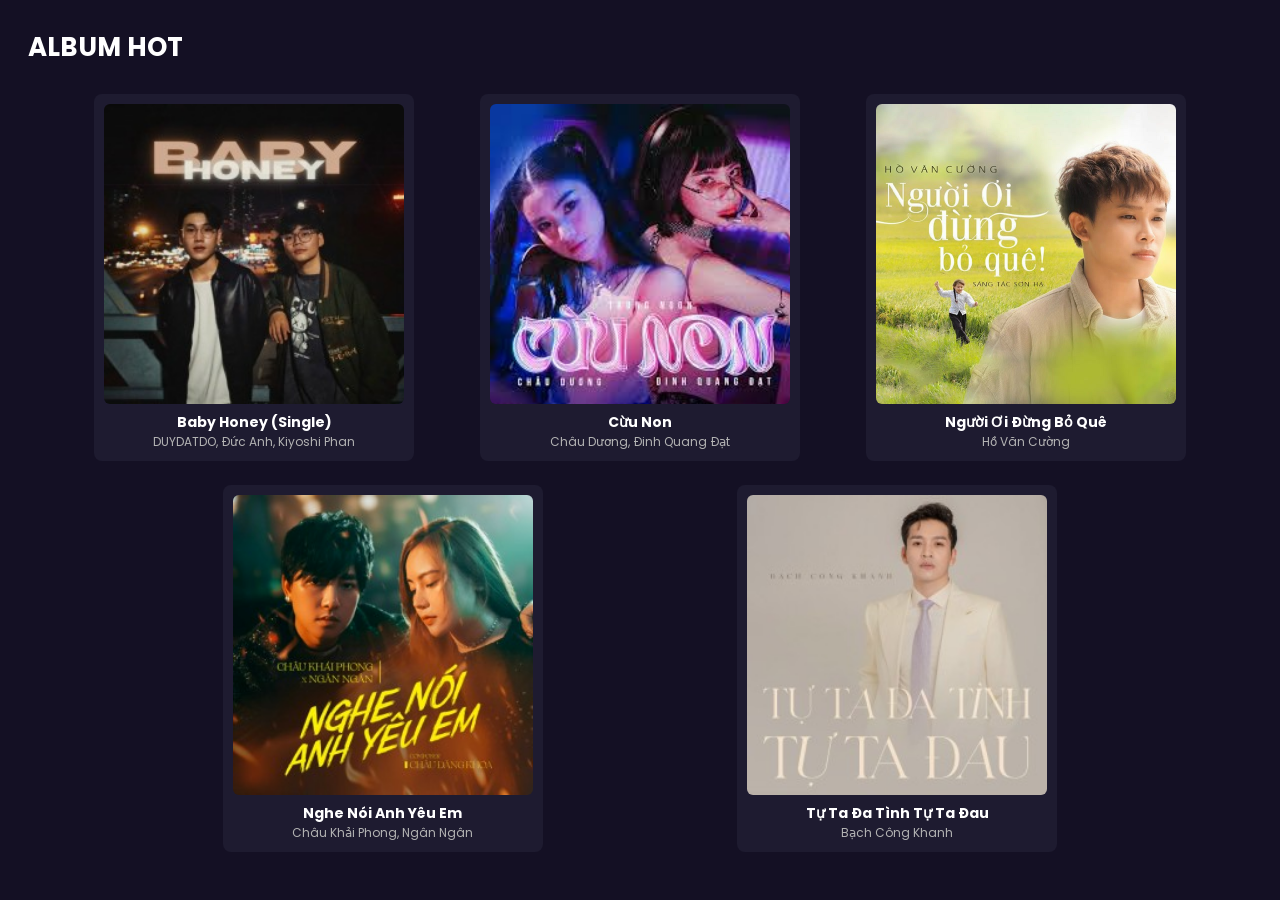
==== index.html @ 9b88fe90 "Add files via upload" ====
<!DOCTYPE html>
<html lang="vi">
<head>
  <meta charset="UTF-8">
  <meta name="viewport" content="width=device-width, initial-scale=1.0">
  <title>Document</title>
  <link href="https://fonts.googleapis.com/css2?family=Poppins:wght@300;400;600&display=swap" rel="stylesheet">
  <link rel="stylesheet" href="style.css">
  <link rel="stylesheet" href="https://maxcdn.bootstrapcdn.com/font-awesome/4.7.0/css/font-awesome.min.css">
</head>
<body>
  <div class="album-section">
    <div class="album-title">Album Hot</div>
    <div class="album-list">
      <div class="album-item">
        <div class="img-container">
          <img src="b1.jpg" alt="Hướng Dương">
          <div class="overlay">
            <div class="icon-group">
              <i class="fa fa-heart"></i>
              <i class="fa fa-play-circle"></i>
              <i class="fa fa-ellipsis-h"></i>
            </div>
          </div>
        </div>
        <div class="album-name">Baby Honey (Single)</div>
        <div class="artist-name">DUYDATDO, Đức Anh, Kiyoshi Phan</div>
      </div>

      <div class="album-item">
        <div class="img-container">
          <img src="b2.jpg" alt="Đá Tan">
          <div class="overlay">
            <div class="icon-group">
              <i class="fa fa-heart"></i>
              <i class="fa fa-play-circle"></i>
              <i class="fa fa-ellipsis-h"></i>
            </div>
          </div>
        </div>
        <div class="album-name">Cừu Non</div>
        <div class="artist-name">Châu Dương, Đinh Quang Đạt</div>
      </div>

      <div class="album-item">
        <div class="img-container">
          <img src="b3.jpg" alt="Trước Khi Em Tồn Tại">
          <div class="overlay">
            <div class="icon-group">
              <i class="fa fa-heart"></i>
              <i class="fa fa-play-circle"></i>
              <i class="fa fa-ellipsis-h"></i>
            </div>
          </div>
        </div>
        <div class="album-name">Người Ơi Đừng Bỏ Quê</div>
        <div class="artist-name">Hồ Văn Cường</div>
      </div>

      <div class="album-item">
        <div class="img-container">
          <img src="b4.jpg" alt="Em Dạo Này">
          <div class="overlay">
            <div class="icon-group">
              <i class="fa fa-heart"></i>
              <i class="fa fa-play-circle"></i>
              <i class="fa fa-ellipsis-h"></i>
            </div>
          </div>
        </div>
        <div class="album-name">Nghe Nói Anh Yêu Em</div>
        <div class="artist-name">Châu Khải Phong, Ngân Ngân</div>
      </div>

      <div class="album-item">
        <div class="img-container">
          <img src="b5.jpg" alt="Cho Tôi Đi Theo">
          <div class="overlay">
            <div class="icon-group">
              <i class="fa fa-heart"></i>
              <i class="fa fa-play-circle"></i>
              <i class="fa fa-ellipsis-h"></i>
            </div>
          </div>
        </div>
        <div class="album-name">Tự Ta Đa Tình Tự Ta Đau</div>
        <div class="artist-name">Bạch Công Khanh</div>
      </div>
    </div>
  </div>
</body>
</html>
---- style.css ----
body {
    background-color: #141024;
    color: white;
    font-family: 'Poppins', sans-serif;
    padding: 20px;
  }
  
  .album-section {
    margin: auto;
  }
  
  .album-title {
    font-size: 26px;
    font-weight: bold;
    margin-bottom: 15px;
    text-transform: uppercase;
  }
  
  .album-list {
    display: flex;
    flex-wrap: wrap;
    justify-content: space-evenly;
    overflow-x: auto;
  }
  
  .album-item {
    background-color: #1e1b30;
    padding: 10px;
    border-radius: 8px;
    width: 15%;
    text-align: center;
    overflow: hidden;
    cursor: pointer;
    min-width: 300px;
    margin: 12px 0px;
  }
  
  .img-container {
    position: relative;
    overflow: hidden;
    border-radius: 6px;
  }
  
  .img-container img {
    display: block;
    width: 100%;
    height: auto;
    transition: transform 0.3s ease-in-out;
    transform-origin: center;
  }
  
  .overlay {
    position: absolute;
    top: 0;
    left: 0;
    right: 0;
    bottom: 0;
    width: 100%;
    background: rgba(0, 0, 0, 0.5);
    opacity: 0;
    transition: opacity 0.3s ease;
    pointer-events: none;
  }
  
  /* Nhóm icon */
  .icon-group {
    position: absolute;
    top: 50%;
    left: 50%;
    transform: translate(-50%, -50%);
    display: flex;
    gap: 15px;
    opacity: 0;
    transition: opacity 0.3s ease-in-out;
  }
  
  .icon-group i {
    font-size: 24px;
    color: white;
    transition: transform 0.2s ease-in-out;
  }
  
  /* Hiệu ứng hover icon */
  .icon-group i:hover {
    transform: scale(1.2);
    color: #f1c40f;
  }
  
  .album-item:hover .img-container img {
    transform: scale(1.1);
  }
  
  .album-item:hover .img-container .overlay {
    opacity: 1;
  }
  
  .album-item:hover .icon-group {
    opacity: 1;
  }
  
  .album-name {
    font-weight: bold;
    margin-top: 8px;
    font-size: 14px;
  }
  
  .artist-name {
    font-size: 12px;
    color: #b3b3b3;
  }
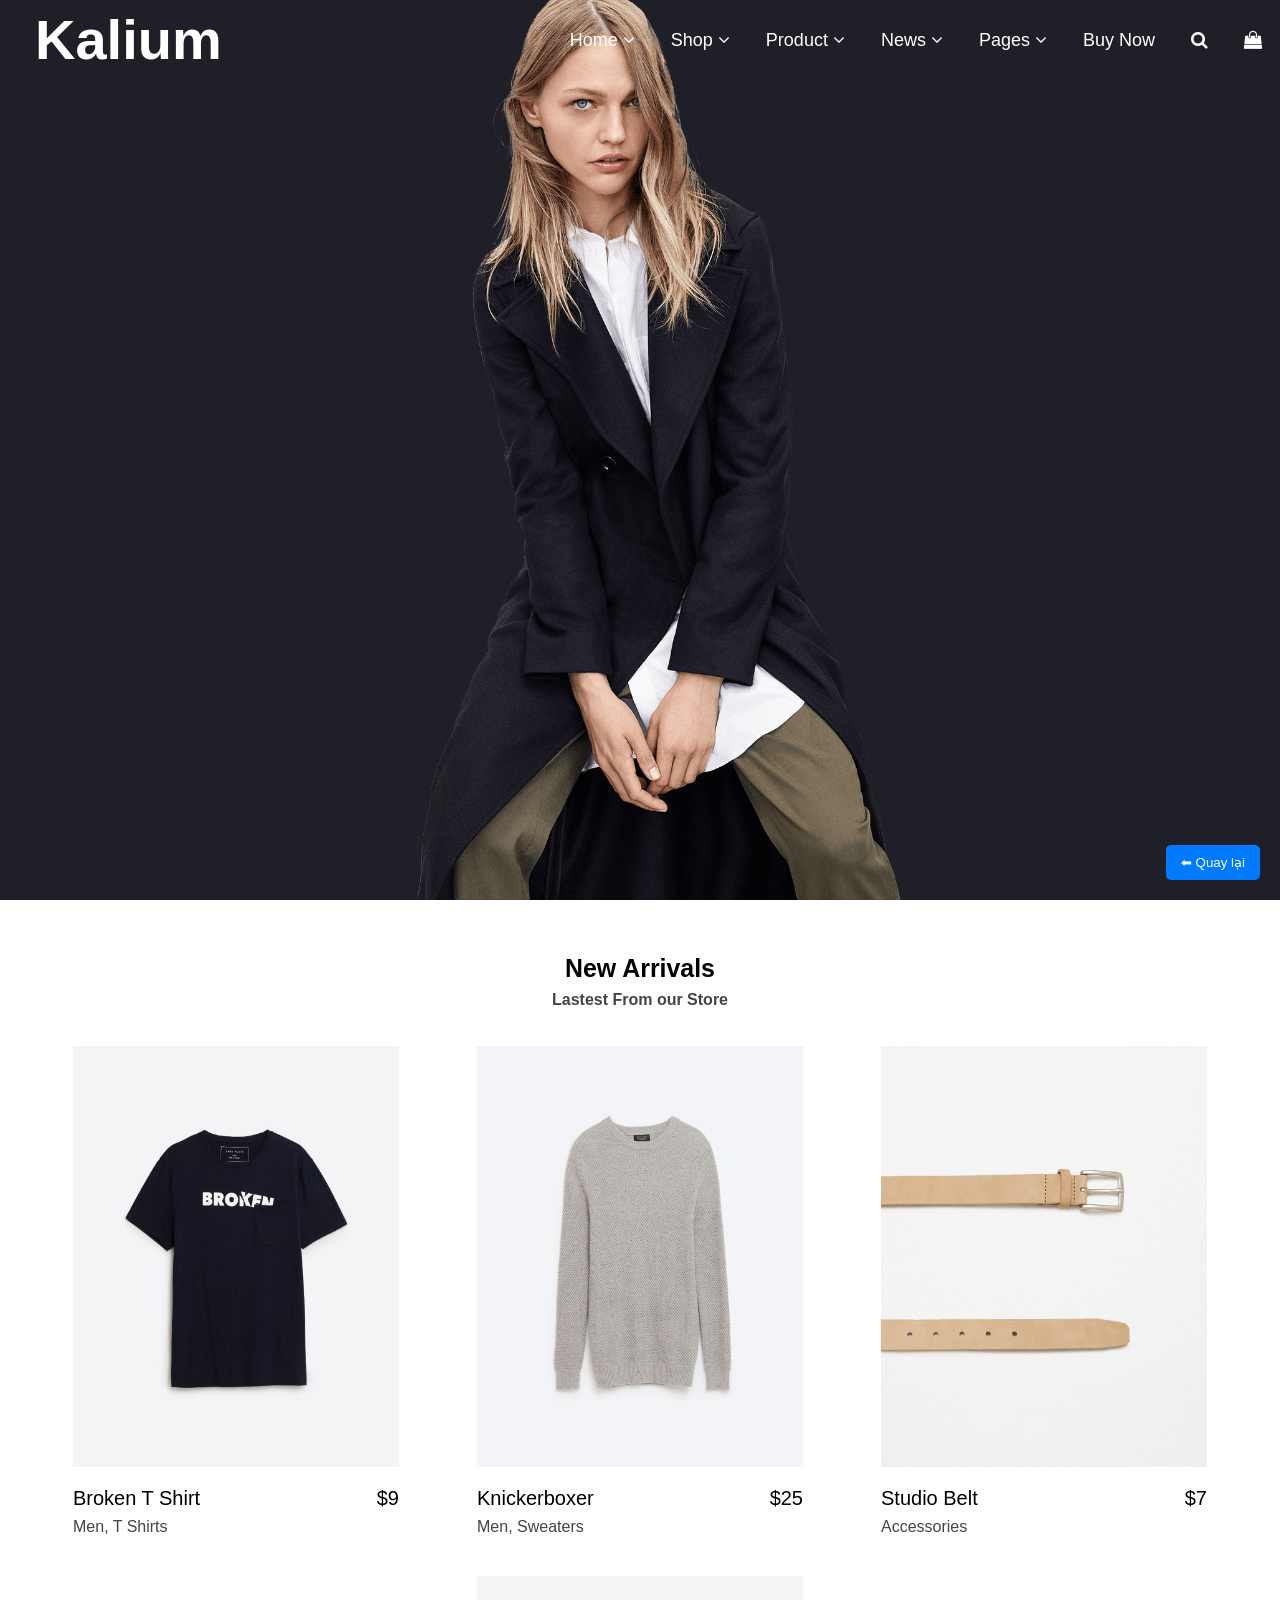
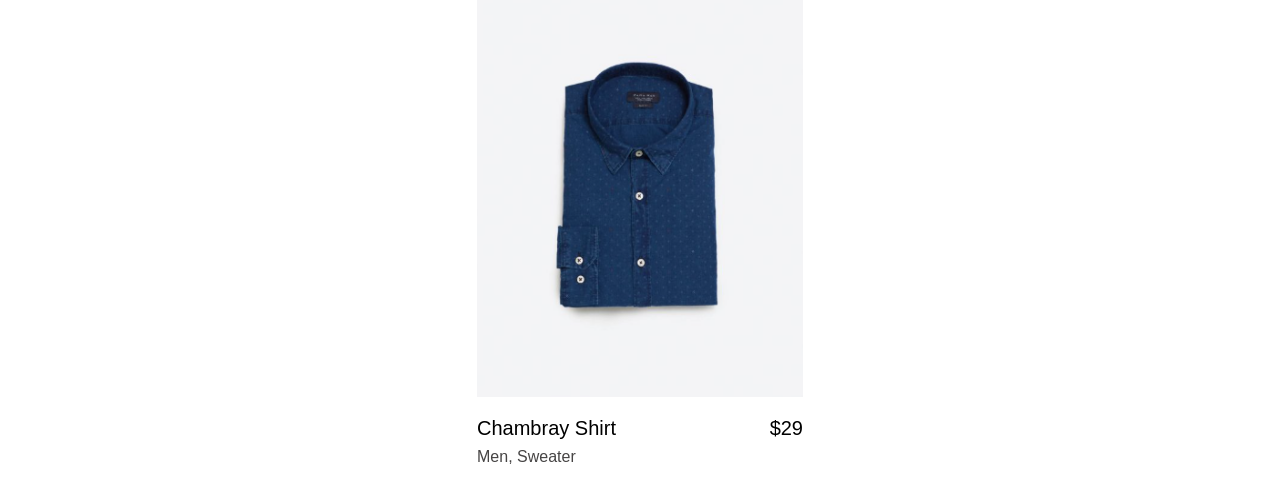
==== commit 0a8f5703: "Add files via upload" ====
--- a/index.html
+++ b/index.html
@@ -1,92 +1,151 @@
 <!DOCTYPE html>
-<html lang="vi">
+<html lang="en">
 <head>
-  <meta charset="UTF-8">
-  <meta name="viewport" content="width=device-width, initial-scale=1.0">
-  <title>Document</title>
-  <link href="https://fonts.googleapis.com/css2?family=Poppins:wght@300;400;600&display=swap" rel="stylesheet">
-  <link rel="stylesheet" href="style.css">
-  <link rel="stylesheet" href="https://maxcdn.bootstrapcdn.com/font-awesome/4.7.0/css/font-awesome.min.css">
+    <meta charset="UTF-8">
+    <meta name="viewport" content="width=device-width, initial-scale=1.0">
+    <link rel="stylesheet" href="style.css">
+    <link rel="stylesheet" href="https://maxcdn.bootstrapcdn.com/font-awesome/4.7.0/css/font-awesome.min.css">
+    <title>Document</title>
 </head>
 <body>
-  <div class="album-section">
-    <div class="album-title">Album Hot</div>
-    <div class="album-list">
-      <div class="album-item">
-        <div class="img-container">
-          <img src="b1.jpg" alt="Hướng Dương">
-          <div class="overlay">
-            <div class="icon-group">
-              <i class="fa fa-heart"></i>
-              <i class="fa fa-play-circle"></i>
-              <i class="fa fa-ellipsis-h"></i>
+    <div class="container">
+        <div class="background-pic">
+            <img src="home_slider_2.png" alt="">
+        </div>
+
+        <div class="header">
+            <div class="logo-header">
+                <h1>Kalium</h1>
             </div>
-          </div>
+
+            <div class="navbar"> 
+
+                <div class="nav">
+                    <p>Home <i class="fa fa-angle-down" aria-hidden="true"></i></p>
+                    <div class="subnav">
+                        <li><a href="">Home Fullscreen</a></li>
+                        <li><a href="">Home Parallax</a></li>
+                    </div>
+                </div>
+
+                <div class="nav">
+                    <p>Shop <i class="fa fa-angle-down" aria-hidden="true"></i></p>
+                    <div class="subnav">
+                        <li><a href="">Women</a></li>
+                        <li><a href="">Men</a></li>
+                        <li><a href="">Shoes</a></li>
+                        <li><a href="">Accessories</a></li>
+                        <li><a href="">Variants</a></li>
+                        <li><a href="">Pagination</a></li>
+                        <li><a href="">Cart Icon</a></li>
+                    </div>
+                </div>
+
+                <div class="nav">
+                    <p>Product <i class="fa fa-angle-down" aria-hidden="true"></i></p>
+                    <div class="subnav">
+                        <li><a href="">Simple Product</a></li>
+                        <li><a href="">Variable Product</a></li>
+                        <li><a href="">Extarnal Product</a></li>
+                        <li><a href="">Grouped Product</a></li>
+                        <li><a href="">Catalog Mode (No Price)</a></li>
+                    </div>
+                </div>
+
+                <div class="nav">
+                    <p>News <i class="fa fa-angle-down" aria-hidden="true"></i></p>
+                    <div class="subnav">
+                        <li><a href="">Sidebar Left</a></li>
+                        <li><a href="">Sidebar Right</a></li>
+                    </div>
+                </div>
+
+                <div class="nav">
+                    <p>Pages <i class="fa fa-angle-down" aria-hidden="true"></i></p>
+                    <div class="subnav">
+                        <li><a href="">About</a></li>
+                        <li><a href="">Contact</a></li>
+                        <li><a href="">Card</a></li>
+                        <li><a href="">Checkout</a></li>
+                        <li><a href="">Login / Register</a></li>
+                    </div>
+                </div>
+
+                <div class="nav">Buy Now</div>
+                <div class="nav"><i class="fa fa-search" aria-hidden="true"></i></div>
+                <div class="nav"><i class="fa fa-shopping-bag" aria-hidden="true"></i></div>
+                </div>
+            </div>
         </div>
-        <div class="album-name">Baby Honey (Single)</div>
-        <div class="artist-name">DUYDATDO, Đức Anh, Kiyoshi Phan</div>
-      </div>
+    </div>
+    <div class="new-arrivals">
+            <div class="head">
+                <h5>New Arrivals</h5>
+                <h6  class="caption">Lastest From our Store</h6>
+            </div>
 
-      <div class="album-item">
-        <div class="img-container">
-          <img src="b2.jpg" alt="Đá Tan">
-          <div class="overlay">
-            <div class="icon-group">
-              <i class="fa fa-heart"></i>
-              <i class="fa fa-play-circle"></i>
-              <i class="fa fa-ellipsis-h"></i>
+            <div class="item-box">
+                <div class="item-in">
+                    <div class="pic">
+                        <img src="o1-1.jpg" alt="" class="lop1">
+                        <img src="o1-2.jpg" alt="" class="lop2">
+                    </div>
+                    <div class="des">
+                        <div class="name-and-price">
+                            <p>Broken T Shirt</p>
+                            <p>$9</p>
+                        </div>
+                        <p class="caption">Men, T Shirts</p>
+                    </div>
+                </div>
+
+                <div class="item-in">
+                    <div class="pic">
+                        <img src="o2-1.jpg" alt="" class="lop1">
+                        <img src="o2-2.jpg" alt="" class="lop2">
+                    </div>
+                    <div class="des">
+                        <div class="name-and-price">
+                            <p>Knickerboxer</p>
+                            <p>$25</p>
+                        </div>
+                        <p class="caption">Men, Sweaters</p>
+                    </div>
+                </div>
+
+                <div class="item-in">
+                    <div class="pic">
+                        <img src="o3-1.jpg" alt="" class="lop1">
+                        <img src="o3-2.jpg" alt="" class="lop2">
+                    </div>
+                    <div class="des">
+                        <div class="name-and-price">
+                            <p>Studio Belt</p>
+                            <p>$7</p>
+                        </div>
+                        <p class="caption">Accessories</p>
+                    </div>
+                </div>
+
+                <div class="item-in">
+                    <div class="pic">
+                        <img src="o4-1.png" alt="" class="lop1">
+                        <img src="o4-2.jpg" alt="" class="lop2">
+                    </div>
+                    <div class="des">
+                        <div class="name-and-price">
+                            <p>Chambray Shirt</p>
+                            <p>$29</p>
+                        </div>
+                        <p class="caption">Men, Sweater</p>
+                    </div>
+                </div>
+
             </div>
-          </div>
         </div>
-        <div class="album-name">Cừu Non</div>
-        <div class="artist-name">Châu Dương, Đinh Quang Đạt</div>
-      </div>
 
-      <div class="album-item">
-        <div class="img-container">
-          <img src="b3.jpg" alt="Trước Khi Em Tồn Tại">
-          <div class="overlay">
-            <div class="icon-group">
-              <i class="fa fa-heart"></i>
-              <i class="fa fa-play-circle"></i>
-              <i class="fa fa-ellipsis-h"></i>
-            </div>
-          </div>
-        </div>
-        <div class="album-name">Người Ơi Đừng Bỏ Quê</div>
-        <div class="artist-name">Hồ Văn Cường</div>
-      </div>
-
-      <div class="album-item">
-        <div class="img-container">
-          <img src="b4.jpg" alt="Em Dạo Này">
-          <div class="overlay">
-            <div class="icon-group">
-              <i class="fa fa-heart"></i>
-              <i class="fa fa-play-circle"></i>
-              <i class="fa fa-ellipsis-h"></i>
-            </div>
-          </div>
-        </div>
-        <div class="album-name">Nghe Nói Anh Yêu Em</div>
-        <div class="artist-name">Châu Khải Phong, Ngân Ngân</div>
-      </div>
-
-      <div class="album-item">
-        <div class="img-container">
-          <img src="b5.jpg" alt="Cho Tôi Đi Theo">
-          <div class="overlay">
-            <div class="icon-group">
-              <i class="fa fa-heart"></i>
-              <i class="fa fa-play-circle"></i>
-              <i class="fa fa-ellipsis-h"></i>
-            </div>
-          </div>
-        </div>
-        <div class="album-name">Tự Ta Đa Tình Tự Ta Đau</div>
-        <div class="artist-name">Bạch Công Khanh</div>
-      </div>
+        
     </div>
-  </div>
+    <button class="back-button" onclick="history.back()">⬅ Quay lại</button>
 </body>
 </html>
--- a/style.css
+++ b/style.css
@@ -1,110 +1,230 @@
-body {
-    background-color: #141024;
+@font-face {
+    font-family: function;
+    src: url(https://fonts.googleapis.com/css2?family=Josefin+Sans:ital,wght@0,100..700;1,100..700&family=Liter&family=Open+Sans:ital,wght@0,300..800;1,300..800&family=Roboto+Slab:wght@100..900&family=Source+Sans+3:ital,wght@0,200..900;1,200..900&display=swap);
+}
+
+* {
+    padding: 0;
+    margin: 0;
+    box-sizing: border-box;
+    font-family: sans-serif;
+}
+
+.container {
+    width: 100%;
+    height: 100vh;
+    position: relative;
+    background-color: rgb(31, 31, 39);
+}
+
+
+.background-pic {
+    position: absolute;
+    z-index: 1;
+    width: 100%;
+    height: 100%;
+    text-align: center;
+}
+
+.background-pic img{
+    width: auto;
+    height: 100%;
+}
+.header {
+    width: 100%;
+    display: flex;
+    flex-wrap: nowrap;
+    justify-content: space-between;
     color: white;
-    font-family: 'Poppins', sans-serif;
-    padding: 20px;
-  }
-  
-  .album-section {
-    margin: auto;
-  }
-  
-  .album-title {
-    font-size: 26px;
-    font-weight: bold;
-    margin-bottom: 15px;
-    text-transform: uppercase;
-  }
-  
-  .album-list {
+    height: 80px;
+    z-index: 4;
+    align-content: center; 
+}
+
+.logo-header {
+    justify-content: center;
+    list-style: none;
+    line-height: 70px;
+    text-align: center;
+    width: auto;
+    padding: 5px;
+    margin-left: 30px;
+    font-size: 28px;
+}
+
+
+.navbar {
+    display: flex;
+    flex-wrap: nowrap;
+    height: 100%;
+    justify-content: space-evenly;
+    z-index: 5;
+    justify-content: center;
+    align-items: center;
+    font-family: function, sans-serif;
+}
+
+.nav {
+    font-size: 18px;
+    margin: 0px 18px;
+    position: relative;
+    cursor: pointer;
+}
+
+.nav::after {
+    content: '';
+    position: absolute;
+    bottom: 0;
+    left: 50%;
+    width: 0%;
+    height: 1px;
+    background: white;
+    transition: 0.4s;
+}
+
+.nav:hover:after {
+    left: 0%;
+    width: 100%;
+}
+
+.subnav {
+    list-style-type: none;
+    padding: 8px;
+    position: absolute;
+    background-color: white;
+    color: black;
+    border: 1px solid black;
+    margin: 5px;
+    width: 200px;
+    display: none;
+}
+
+.subnav li {
+    cursor: pointer;
+    position: relative;
+    margin: 6px 12px;
+    padding-top: 5px;
+}
+
+.nav:hover .subnav {
+    display: block;
+}
+
+a {
+    text-decoration: none;
+    color: black;
+    font-family: function, sans-serif;
+    font-size: 14px;
+    position: relative;
+}
+
+.subnav a::after {
+    content: '';
+    position: absolute;
+    bottom: 0;
+    left: 50%;
+    width: 0%;
+    height: 1px;
+    background: black;
+    transition: 0.4s;
+}
+.subnav a:hover:after {
+    left: 0%;
+    width: 100%;
+}
+
+
+.new-arrivals {
+    padding: 12px;
+    margin-top: 30px;
+}
+
+.head {
+    width: 100%;
+    color: black;
+    text-align: center;
+    font-size: 30px;
+    padding: 12px 8px;
+    font-weight: 100;
+}
+
+.item-box {
+    width: 100%;
     display: flex;
     flex-wrap: wrap;
     justify-content: space-evenly;
-    overflow-x: auto;
-  }
-  
-  .album-item {
-    background-color: #1e1b30;
-    padding: 10px;
-    border-radius: 8px;
-    width: 15%;
-    text-align: center;
+}
+
+.item-in {
+    width: 350px;
+    height: 520px;
+    margin: 5px;
+    cursor: pointer;
+}
+
+.pic {
+    width: 100%;
+    position: relative;
+    height: 445px;
     overflow: hidden;
-    cursor: pointer;
-    min-width: 300px;
-    margin: 12px 0px;
-  }
-  
-  .img-container {
-    position: relative;
-    overflow: hidden;
-    border-radius: 6px;
-  }
-  
-  .img-container img {
-    display: block;
-    width: 100%;
-    height: auto;
-    transition: transform 0.3s ease-in-out;
-    transform-origin: center;
-  }
-  
-  .overlay {
-    position: absolute;
+}
+
+.pic img {
+    width: 100%;
+    height: 100%;
+    position: absolute;
+    padding: 12px;
+}
+
+.pic > img.lop1 {
     top: 0;
     left: 0;
-    right: 0;
-    bottom: 0;
-    width: 100%;
-    background: rgba(0, 0, 0, 0.5);
+    transition: 0.3s;
+}
+
+.item-in:hover .lop1 {
+    opacity: 0;;
+}
+
+.pic > img.lop2 {
+    top: 0;
+    left: 0;
+    transition: 0.3s;
     opacity: 0;
-    transition: opacity 0.3s ease;
-    pointer-events: none;
-  }
-  
-  /* Nhóm icon */
-  .icon-group {
-    position: absolute;
-    top: 50%;
-    left: 50%;
-    transform: translate(-50%, -50%);
-    display: flex;
-    gap: 15px;
-    opacity: 0;
-    transition: opacity 0.3s ease-in-out;
-  }
-  
-  .icon-group i {
-    font-size: 24px;
+}
+
+.item-in:hover .lop2 {
+    opacity: 1;
+}
+
+.des {
+    color: black;
+    font-size: 20px;
+    padding: 8px 12px;
+}
+
+.name-and-price {
+    display: flex;
+    justify-content: space-between;
+}
+
+.caption {
+    font-size: 16px;
+    padding: 8px 0px;
+    color: #464444;
+}
+.back-button {
+    position: fixed;
+    bottom: 20px;
+    right: 20px;
+    background-color: #007bff;
     color: white;
-    transition: transform 0.2s ease-in-out;
-  }
-  
-  /* Hiệu ứng hover icon */
-  .icon-group i:hover {
-    transform: scale(1.2);
-    color: #f1c40f;
-  }
-  
-  .album-item:hover .img-container img {
-    transform: scale(1.1);
-  }
-  
-  .album-item:hover .img-container .overlay {
-    opacity: 1;
-  }
-  
-  .album-item:hover .icon-group {
-    opacity: 1;
-  }
-  
-  .album-name {
-    font-weight: bold;
-    margin-top: 8px;
-    font-size: 14px;
-  }
-  
-  .artist-name {
-    font-size: 12px;
-    color: #b3b3b3;
-  }
+    border: none;
+    padding: 10px 15px;
+    cursor: pointer;
+    border-radius: 5px;
+}
+
+.back-button:hover {
+    background-color: #0056b3;
+}
